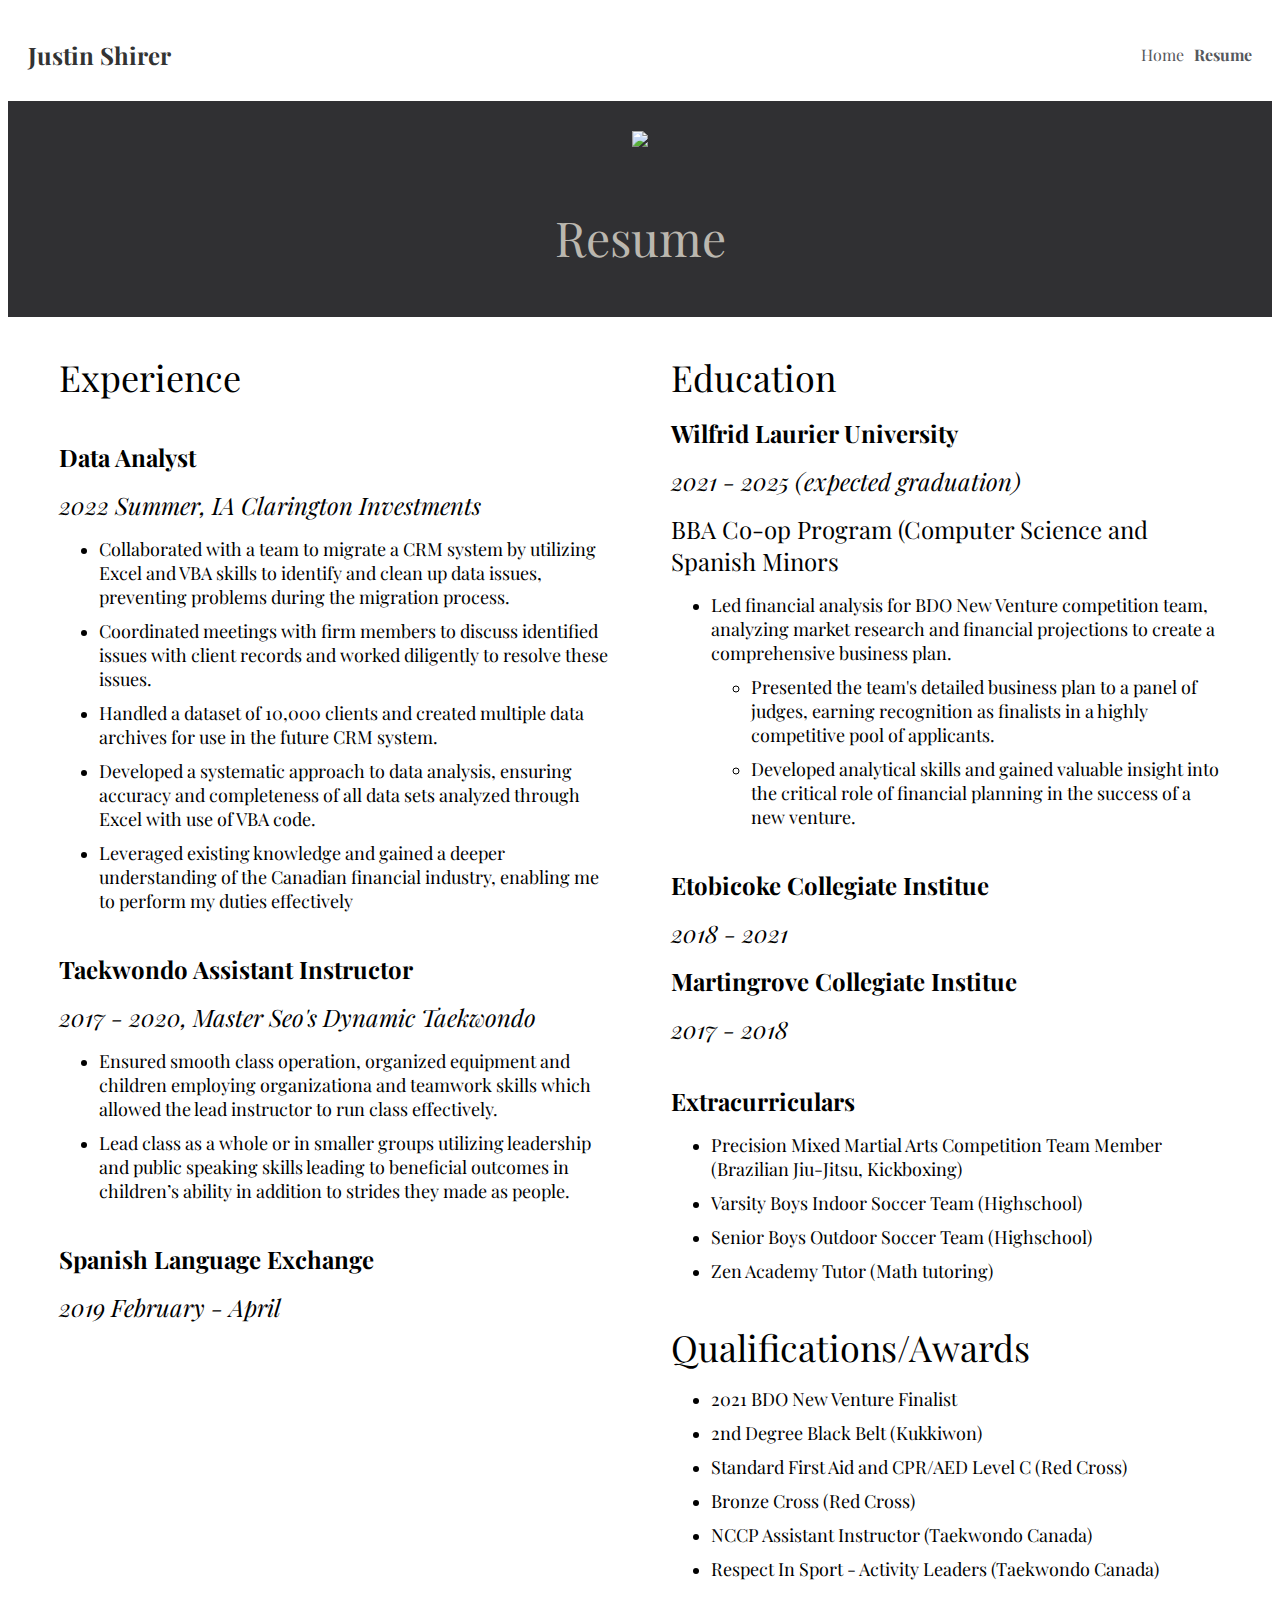
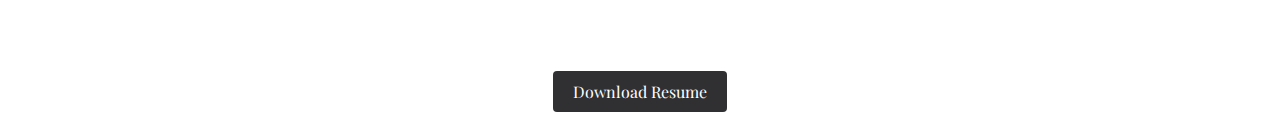
==== resume.html @ ed5cc403 "Add files via upload" ====
<html>
<head>
  <title>Justin Shirer</title>
  <link rel="stylesheet" href="https://fonts.googleapis.com/css2?family=Playfair+Display&display=swap">
  <link rel="stylesheet" type="text/css" href="styles.css">
</head>
<body>
  <header>
    <div class="logo">Justin Shirer</div>
    <nav>
      <ul class="nav-links">
        <li><a href="index.html">Home</a></li>
        <li><a href="resume.html">Resume</a></li>
      </ul>
    </nav>
  </header>

  <section class="resume-header">
    <div class="image-container">
      <img src="images/portrait2.jpg">
    </div>
    <div class="text-container">
      <p>Resume</p>
    </div>
  </section>

  <section class="two-columns">
    <div class="column">
      <p style="margin-bottom: 40px;"><span style="font-size: 36px;">Experience</span></p>
      <p><span style="font-size: 24px; font-weight: bold;">Data Analyst</span></p>
      <p><span style="font-size: 24px; font-style: italic;">2022 Summer, IA Clarington Investments</span></p>
      <ul style="margin-bottom: 40px;">
        <li style="margin-bottom: 10px;"><span style="font-size: 18px;">Collaborated with a team to migrate a CRM system by utilizing Excel and VBA skills to identify and clean up data issues, preventing problems during the migration process.</span></li>
        <li style="margin-bottom: 10px;"><span style="font-size: 18px;">Coordinated meetings with firm members to discuss identified issues with client records and worked diligently to resolve these issues.</span></li>
        <li style="margin-bottom: 10px;"><span style="font-size: 18px;">Handled a dataset of 10,000 clients and created multiple data archives for use in the future CRM system.</span></li>
        <li style="margin-bottom: 10px;"><span style="font-size: 18px;">Developed a systematic approach to data analysis, ensuring accuracy and completeness of all data sets analyzed through Excel with use of VBA code.</span></li>
        <li style="margin-bottom: 10px;"><span style="font-size: 18px;">Leveraged existing knowledge and gained a deeper understanding of the Canadian financial industry, enabling me to perform my duties effectively</span></li>
      </ul>
      <p><span style="font-size: 24px; font-weight: bold;">Taekwondo Assistant Instructor</span></p>
      <p><span style="font-size: 24px; font-style: italic;">2017 - 2020, Master Seo's Dynamic Taekwondo</span></p>
      <ul style="margin-bottom: 40px;">
        <li style="margin-bottom: 10px;"><span style="font-size: 18px;">Ensured smooth class operation, organized equipment and children employing organizationa and teamwork skills which allowed the lead instructor to run class effectively.</span></li>
        <li style="margin-bottom: 10px;"><span style="font-size: 18px;">Lead class as a whole or in smaller groups utilizing leadership and public speaking skills leading to beneficial outcomes in children’s ability in addition to strides they made as people.</span></li>
      </ul>
      <p><span style="font-size: 24px; font-weight: bold;">Spanish Language Exchange</span></p>
      <p><span style="font-size: 24px; font-style: italic;">2019 February - April</span></p>
    </div>
    <div class="column">
      <p><span style="font-size: 36px;">Education</span></p>
      <p><span style="font-size: 24px; font-weight: bold;">Wilfrid Laurier University</span></p>
      <p><span style="font-size: 24px; font-style: italic;">2021 - 2025 (expected graduation)</span></p>
      <p><span style="font-size: 24px;">BBA Co-op Program (Computer Science and Spanish Minors</span></p>
      <ul style="margin-bottom: 40px;">
        <li style="margin-bottom: 10px;"><span style="font-size: 18px;">Led financial analysis for BDO New Venture competition team, analyzing market research and financial projections to create a comprehensive business plan.</span></li>
        <ul>
          <li style="margin-bottom: 10px;"><span style="font-size: 18px;">Presented the team's detailed business plan to a panel of judges, earning recognition as finalists in a highly competitive pool of applicants.</span></li>
          <li style="margin-bottom: 10px;"><span style="font-size: 18px;">Developed analytical skills and gained valuable insight into the critical role of financial planning in the success of a new venture.</span></li>
        </ul>
      </ul>
      <p><span style="font-size: 24px; font-weight: bold;">Etobicoke Collegiate Institue</span></p>
      <p><span style="font-size: 24px; font-style: italic;">2018 - 2021</span></p>
      <p><span style="font-size: 24px; font-weight: bold;">Martingrove Collegiate Institue</span></p>
      <p><span style="font-size: 24px; font-style: italic;">2017 - 2018</span></p>
      <p style="margin-top: 40px;"><span style="font-size: 24px; font-weight: bold;">Extracurriculars</span></p>
      <ul style="margin-bottom: 40px;">
        <li style="margin-bottom: 10px;"><span style="font-size: 18px;">Precision Mixed Martial Arts Competition Team Member (Brazilian Jiu-Jitsu, Kickboxing) </span></li>
        <li style="margin-bottom: 10px;"><span style="font-size: 18px;">Varsity Boys Indoor Soccer Team (Highschool)</span></li>
        <li style="margin-bottom: 10px;"><span style="font-size: 18px;">Senior Boys Outdoor Soccer Team (Highschool)</span></li>
        <li style="margin-bottom: 10px;"><span style="font-size: 18px;">Zen Academy Tutor (Math tutoring)</span></li>
      </ul>
      <p><span style="font-size: 36px;">Qualifications/Awards</span></p>
      <ul style="margin-bottom: 40px;">
        <li style="margin-bottom: 10px;"><span style="font-size: 18px;">2021 BDO New Venture Finalist</span></li>
        <li style="margin-bottom: 10px;"><span style="font-size: 18px;">2nd Degree Black Belt (Kukkiwon)</span></li>
        <li style="margin-bottom: 10px;"><span style="font-size: 18px;">Standard First Aid and CPR/AED Level C (Red Cross)</span></li>
        <li style="margin-bottom: 10px;"><span style="font-size: 18px;">Bronze Cross (Red Cross)</span></li>
        <li style="margin-bottom: 10px;"><span style="font-size: 18px;">NCCP Assistant Instructor (Taekwondo Canada)</span></li>
        <li style="margin-bottom: 10px;"><span style="font-size: 18px;">Respect In Sport - Activity Leaders (Taekwondo Canada)</span></li>
      </ul>
    </div>
  </section>

  <section class="section-2">
    <div>
      <a href="documents/Resume - Justin Shirer.pdf" target="_blank" class="button">
        Download Resume
      </a>
    </div>
  </section>

  <script src="script.js"></script>
</body>
</html>
---- styles.css ----
header {
    background-color: #FFFFFF;
    padding: 20px;
    display: flex;
    justify-content: space-between;
    align-items: center;
    font-family: 'Playfair Display', serif;
    color:#333333;
  }
  
  .logo {
    font-size: 24px;
    font-weight: bold;
  }
  
  .nav-links {
    list-style-type: none;
    display: flex;
  }
  
  .nav-links li {
    margin-left: 10px;
  }
  
  .nav-links a {
    text-decoration: none;
    color: #56585D;
  }
  
  .nav-links a.active {
    font-weight: bold;
  }

body {
  font-family: 'Playfair Display', serif;
.section-1 {
  background-color: #303033;
  position: relative;
  overflow: hidden;
  display: flex;
  flex-direction: column;
  align-items: center;
  padding: 20px;
}

.section-1 img {
  max-width: 60%;
  margin-bottom: 20px;
  margin-left: 500px;
}

.section-1 div {
  max-width: 100%;
  font-size: 48px;
  color: #fff2cc;
}

.section-2 {
  background-color: #ffffff;
  padding: 20px;
  align-items: center;
  justify-content: center;
}

.section-2 div {
  max-width: 100%;
  font-size: 24px;
  color: #212121;
  text-align: center;
}

.section-2 .button{
  display: inline-block;
  padding: 10px 20px;
  background-color: #303033;
  color: #fff;
  text-decoration: none;
  font-size: 16px;
  border: none;
  border-radius: 4px;
  cursor: pointer;
  margin-top: 10px;
}

.section-3 .large-image {
  max-width: 60%;
  display: flex;
  justify-content: center;
}

.section-3 {
  background-color: #e1dfdb;
  padding: 20px;
  display: flex;
  justify-content: center;
  align-items: center;
}

.section-3 .large-image img {
  display: block;
  max-width: 100%;
  height: auto;
}

.resume-header {
  display: flex;
  flex-direction: column;
  align-items: center;
  text-align: center;
  background-color: #303033;
}

.image-container {
  max-width: 500px;
  display: flex;
  align-items: center;
  justify-content: center;
}

.image-container img {
  margin-top: 30px;
  max-width: 100%;
  max-height: 100%;
}

.text-container {
  margin-top: 10px;
  color: #bbb7af;
  font-size: 48px;
}

.two-columns {
  display: flex;
  justify-content: space-around;
  margin: 20px;
}

.column {
  flex-basis: 45%;
}

@media screen and (min-width: 768px) {
  .section-1 {
    flex-direction: row-reverse;
    justify-content: center;
    align-items: center;
  }

  .section-1 img {
    max-width: 30%;
    margin-bottom: 0;
    margin-right: 20px;
  }

  .section-1 div {
    max-width: 45%;
  }
}
}
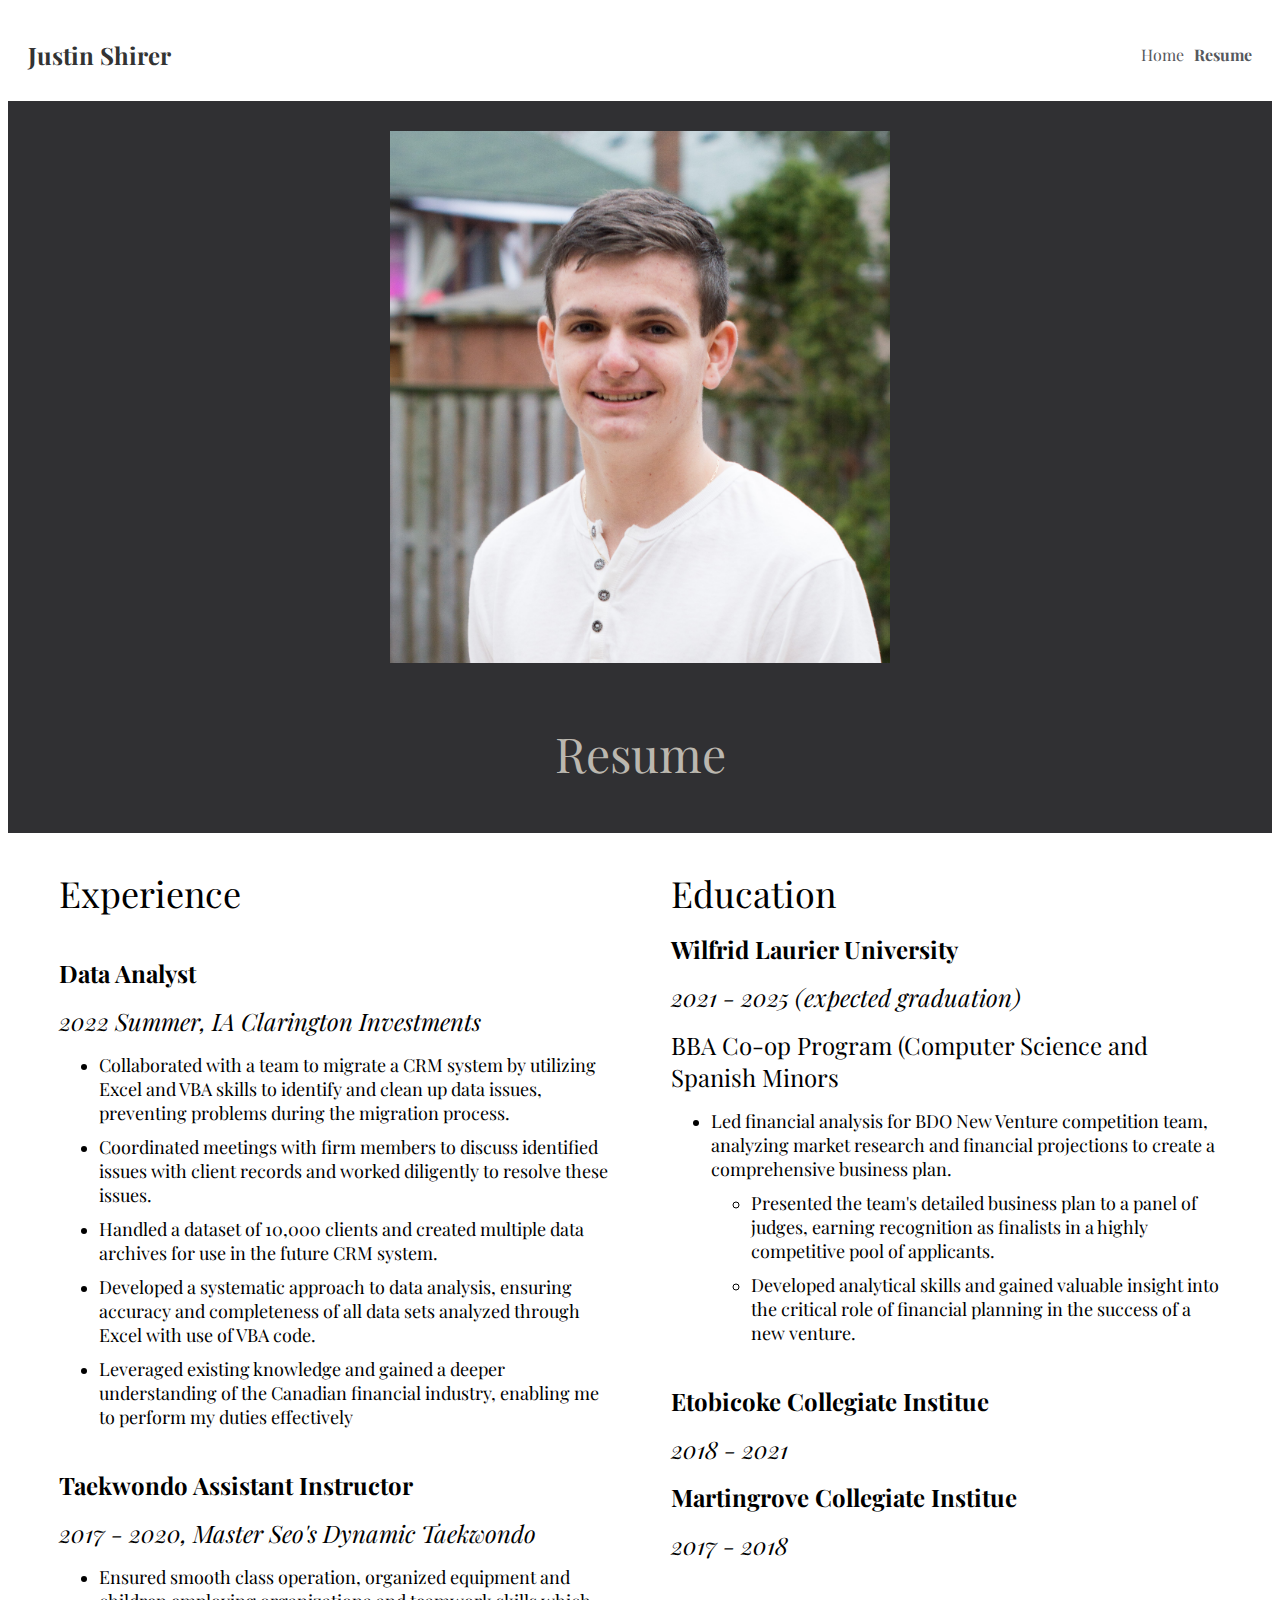
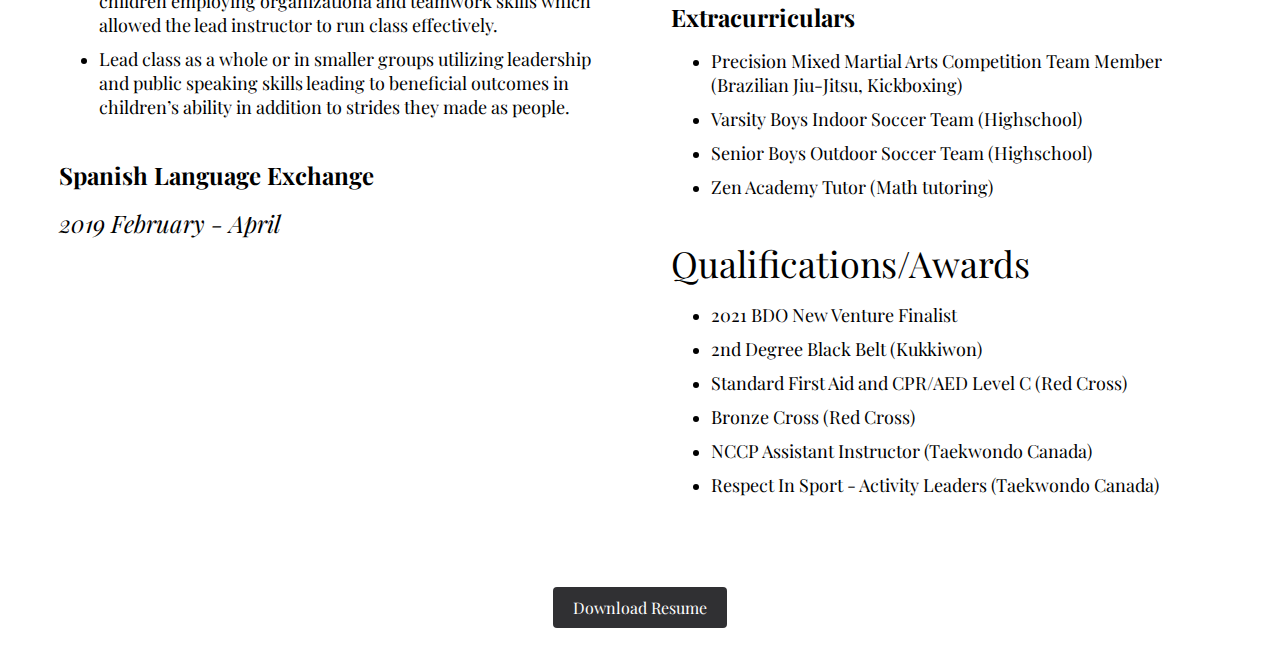
==== commit 0b2d34da: "Add files via upload" ====
--- a/resume.html
+++ b/resume.html
@@ -17,7 +17,7 @@
 
   <section class="resume-header">
     <div class="image-container">
-      <img src="images/portrait2.jpg">
+      <img src="portrait2.jpg">
     </div>
     <div class="text-container">
       <p>Resume</p>
@@ -82,7 +82,7 @@
 
   <section class="section-2">
     <div>
-      <a href="documents/Resume - Justin Shirer.pdf" target="_blank" class="button">
+      <a href="Resume - Justin Shirer.pdf" target="_blank" class="button">
         Download Resume
       </a>
     </div>
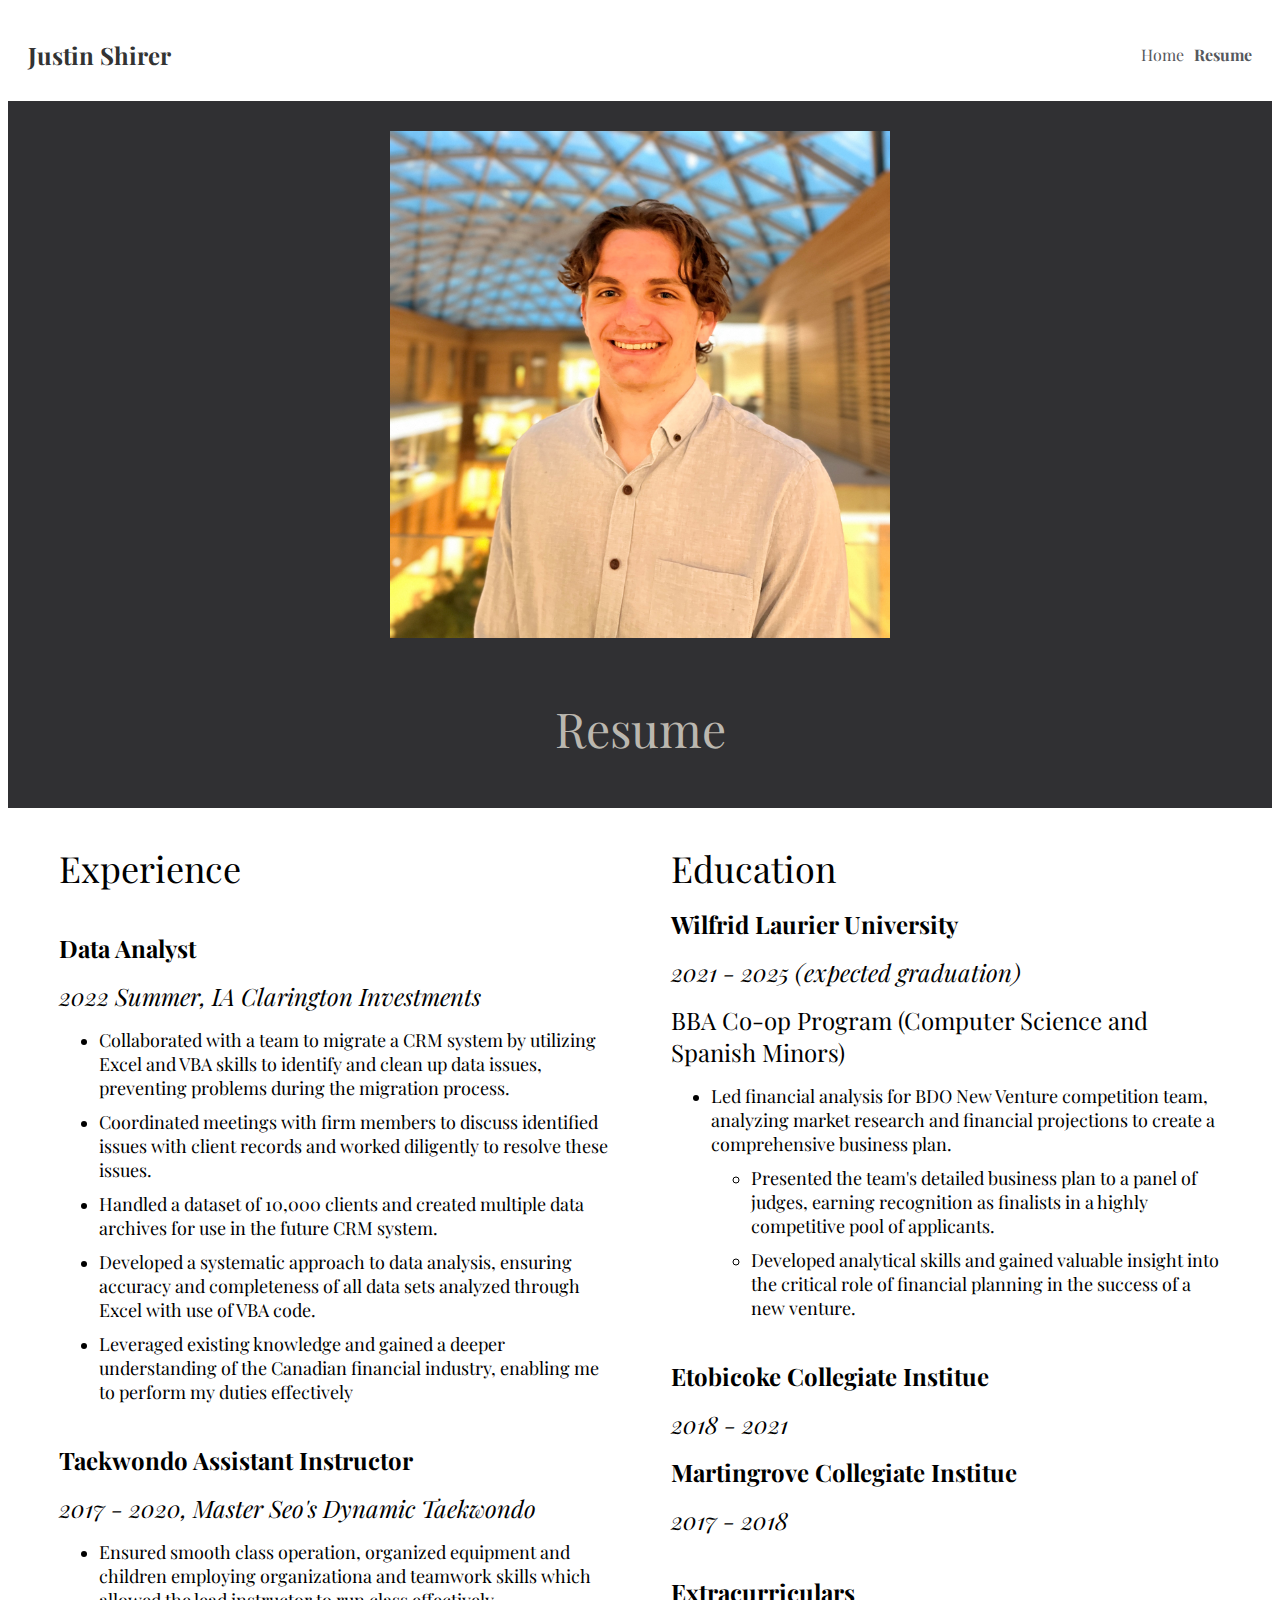
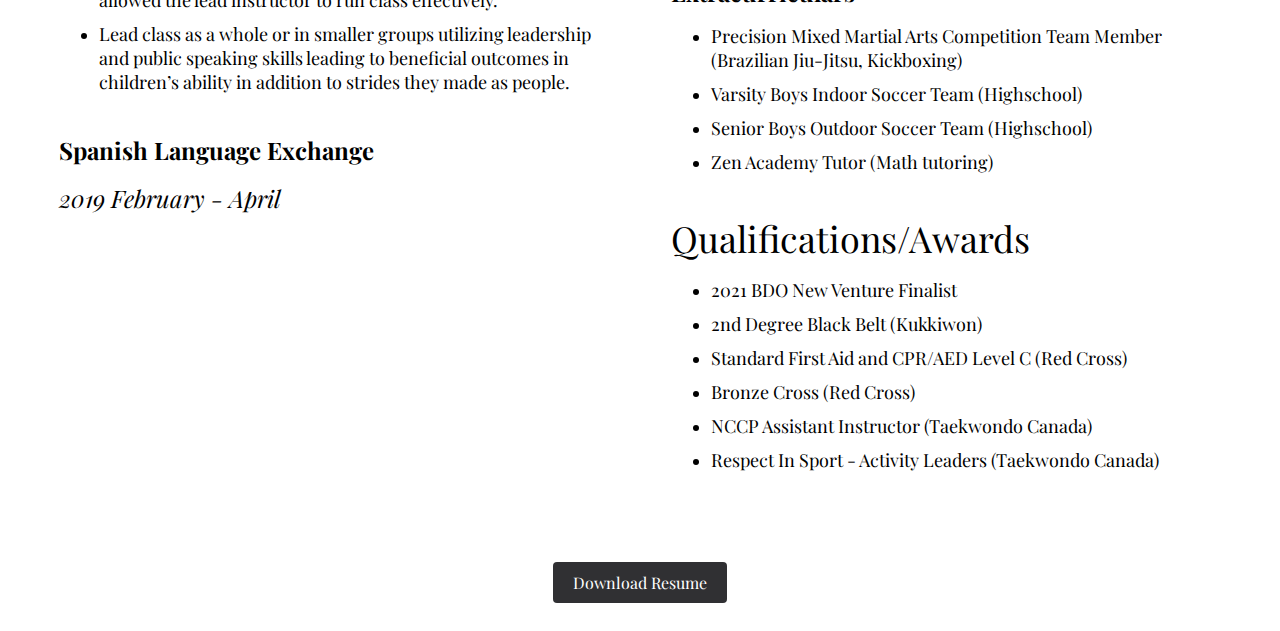
==== commit d8e55ac1: "Update resume.html" ====
--- a/resume.html
+++ b/resume.html
@@ -49,7 +49,7 @@
       <p><span style="font-size: 36px;">Education</span></p>
       <p><span style="font-size: 24px; font-weight: bold;">Wilfrid Laurier University</span></p>
       <p><span style="font-size: 24px; font-style: italic;">2021 - 2025 (expected graduation)</span></p>
-      <p><span style="font-size: 24px;">BBA Co-op Program (Computer Science and Spanish Minors</span></p>
+      <p><span style="font-size: 24px;">BBA Co-op Program (Computer Science and Spanish Minors)</span></p>
       <ul style="margin-bottom: 40px;">
         <li style="margin-bottom: 10px;"><span style="font-size: 18px;">Led financial analysis for BDO New Venture competition team, analyzing market research and financial projections to create a comprehensive business plan.</span></li>
         <ul>
@@ -90,4 +90,4 @@
 
   <script src="script.js"></script>
 </body>
-</html>+</html>
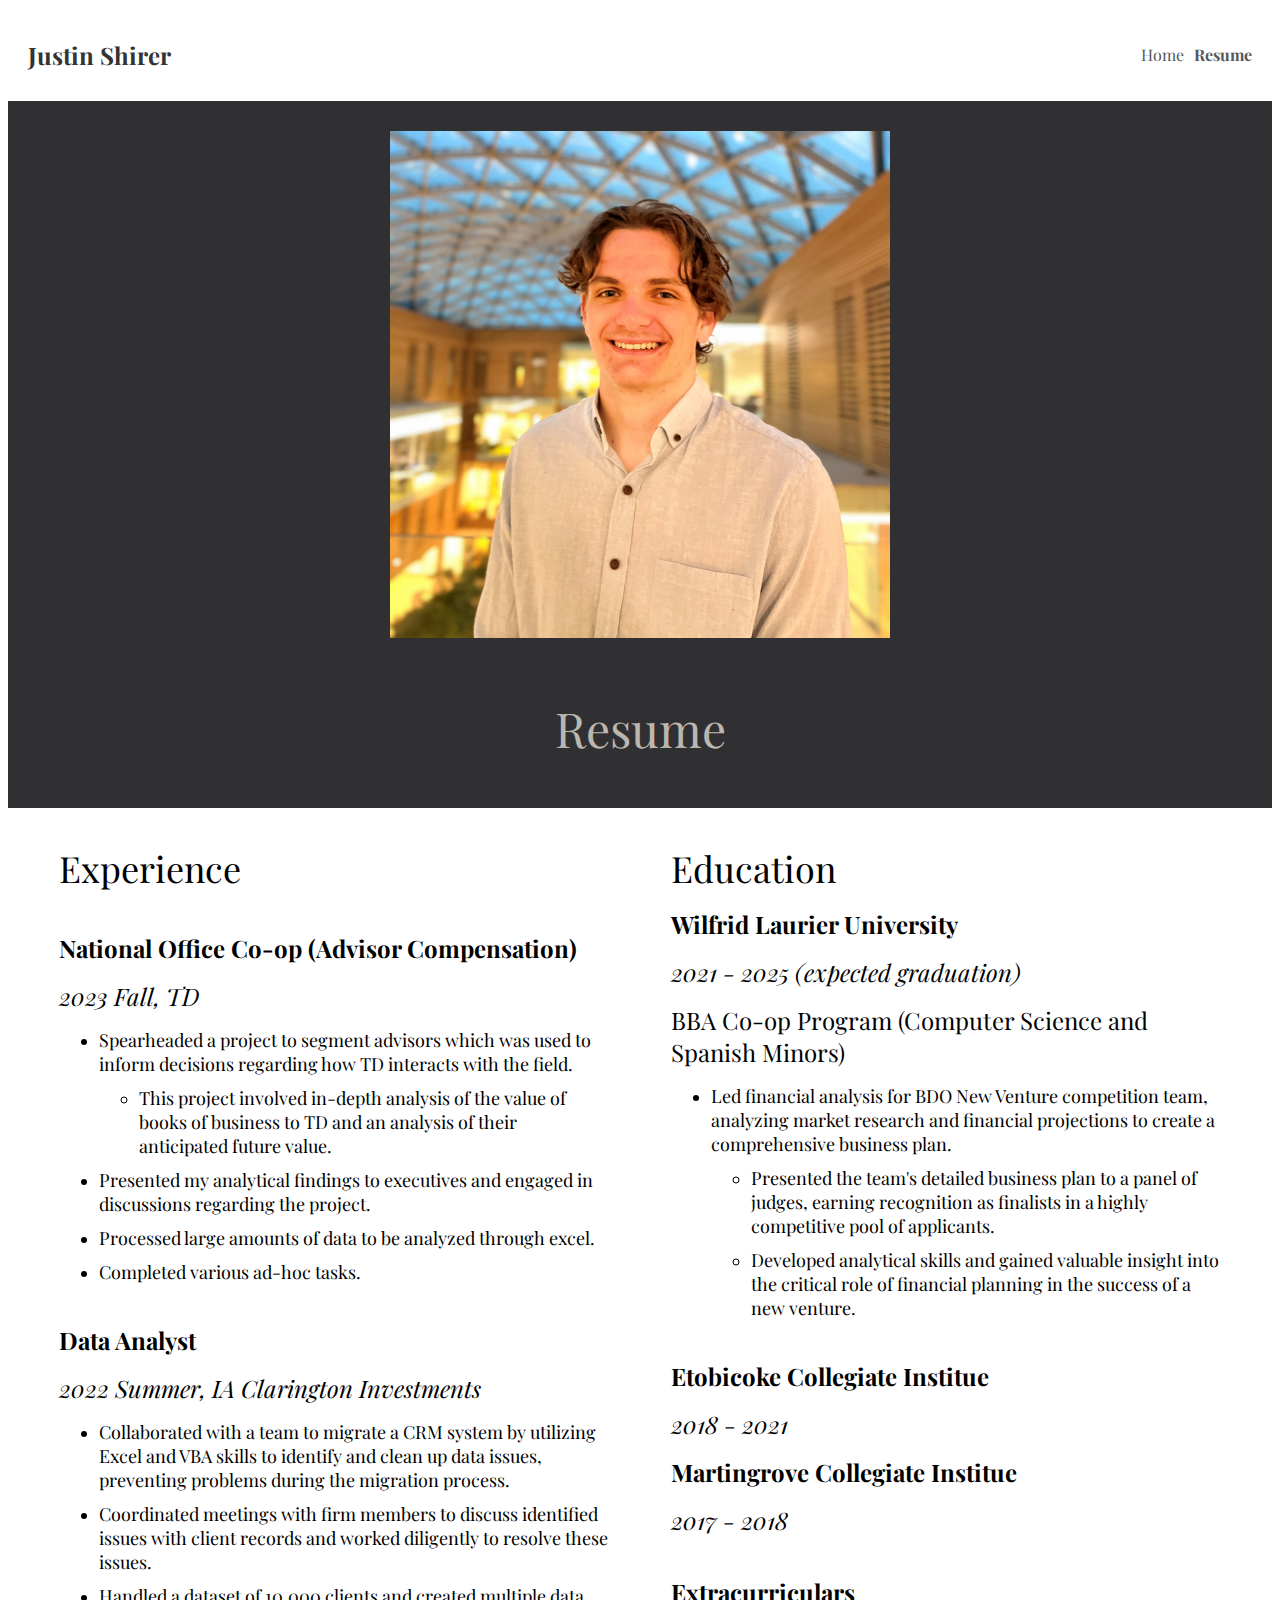
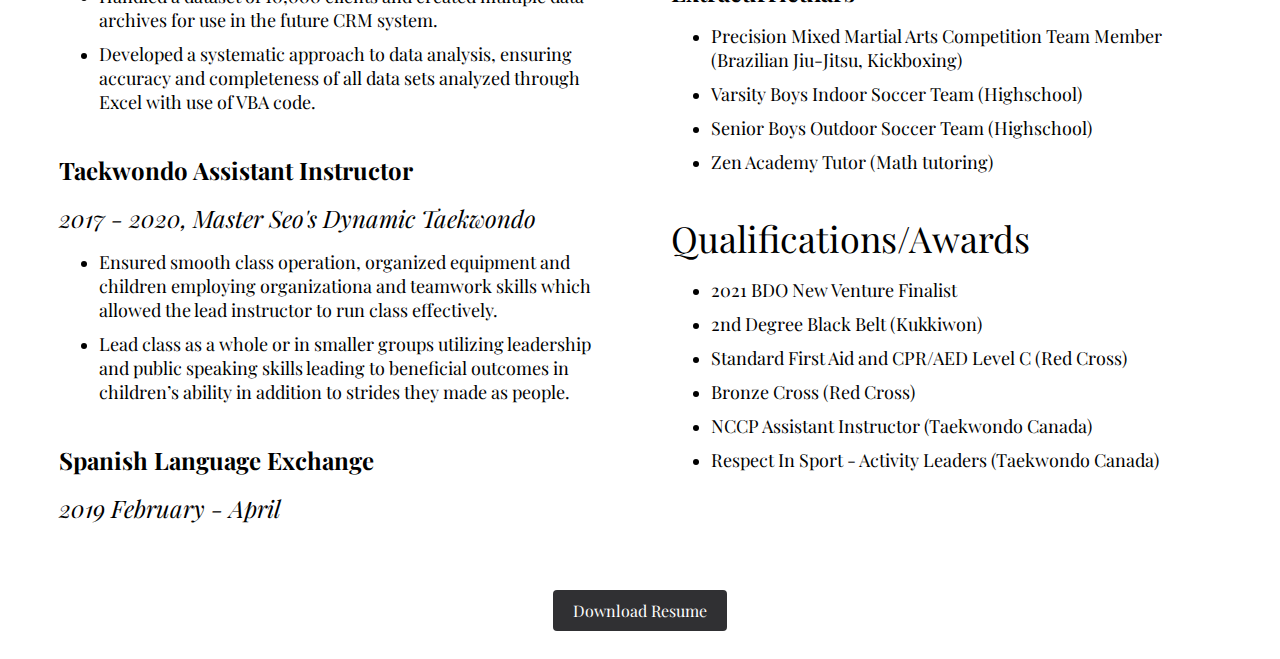
==== commit e49e706f: "Update resume.html" ====
--- a/resume.html
+++ b/resume.html
@@ -27,6 +27,17 @@
   <section class="two-columns">
     <div class="column">
       <p style="margin-bottom: 40px;"><span style="font-size: 36px;">Experience</span></p>
+      <p><span style="font-size: 24px; font-weight: bold;">National Office Co-op (Advisor Compensation)</span></p>
+      <p><span style="font-size: 24px; font-style: italic;">2023 Fall, TD</span></p>
+      <ul style="margin-bottom: 40px;">
+        <li style="margin-bottom: 10px;"><span style="font-size: 18px;">Spearheaded a project to segment advisors which was used to inform decisions regarding how TD interacts with the field.</span></li>
+        <ul>
+          <li style="margin-bottom: 10px;"><span style="font-size: 18px;">This project involved in-depth analysis of the value of books of business to TD and an analysis of their anticipated future value.</span></li>
+        </ul>
+        <li style="margin-bottom: 10px;"><span style="font-size: 18px;">Presented my analytical findings to executives and engaged in discussions regarding the project.</span></li>
+        <li style="margin-bottom: 10px;"><span style="font-size: 18px;">Processed large amounts of data to be analyzed through excel.</span></li>
+        <li style="margin-bottom: 10px;"><span style="font-size: 18px;">Completed various ad-hoc tasks.</span></li>
+      </ul>
       <p><span style="font-size: 24px; font-weight: bold;">Data Analyst</span></p>
       <p><span style="font-size: 24px; font-style: italic;">2022 Summer, IA Clarington Investments</span></p>
       <ul style="margin-bottom: 40px;">
@@ -34,7 +45,6 @@
         <li style="margin-bottom: 10px;"><span style="font-size: 18px;">Coordinated meetings with firm members to discuss identified issues with client records and worked diligently to resolve these issues.</span></li>
         <li style="margin-bottom: 10px;"><span style="font-size: 18px;">Handled a dataset of 10,000 clients and created multiple data archives for use in the future CRM system.</span></li>
         <li style="margin-bottom: 10px;"><span style="font-size: 18px;">Developed a systematic approach to data analysis, ensuring accuracy and completeness of all data sets analyzed through Excel with use of VBA code.</span></li>
-        <li style="margin-bottom: 10px;"><span style="font-size: 18px;">Leveraged existing knowledge and gained a deeper understanding of the Canadian financial industry, enabling me to perform my duties effectively</span></li>
       </ul>
       <p><span style="font-size: 24px; font-weight: bold;">Taekwondo Assistant Instructor</span></p>
       <p><span style="font-size: 24px; font-style: italic;">2017 - 2020, Master Seo's Dynamic Taekwondo</span></p>
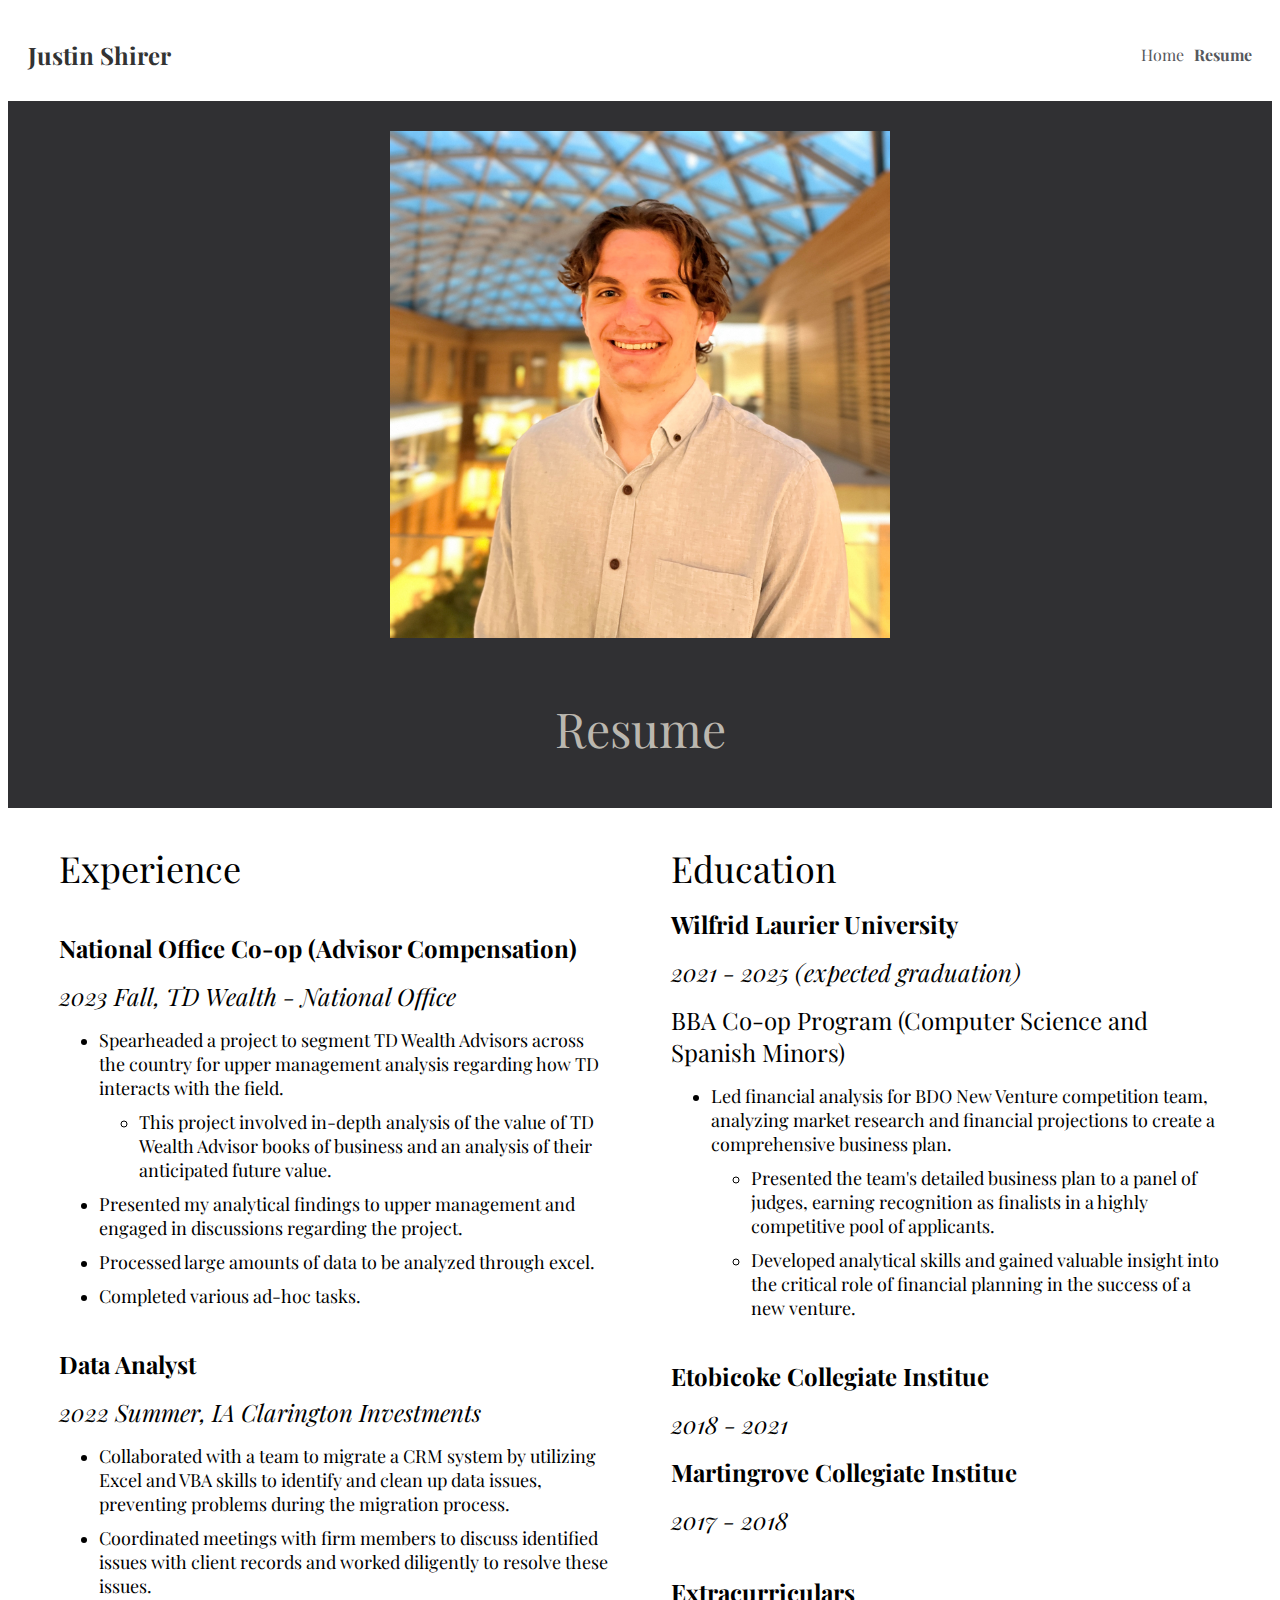
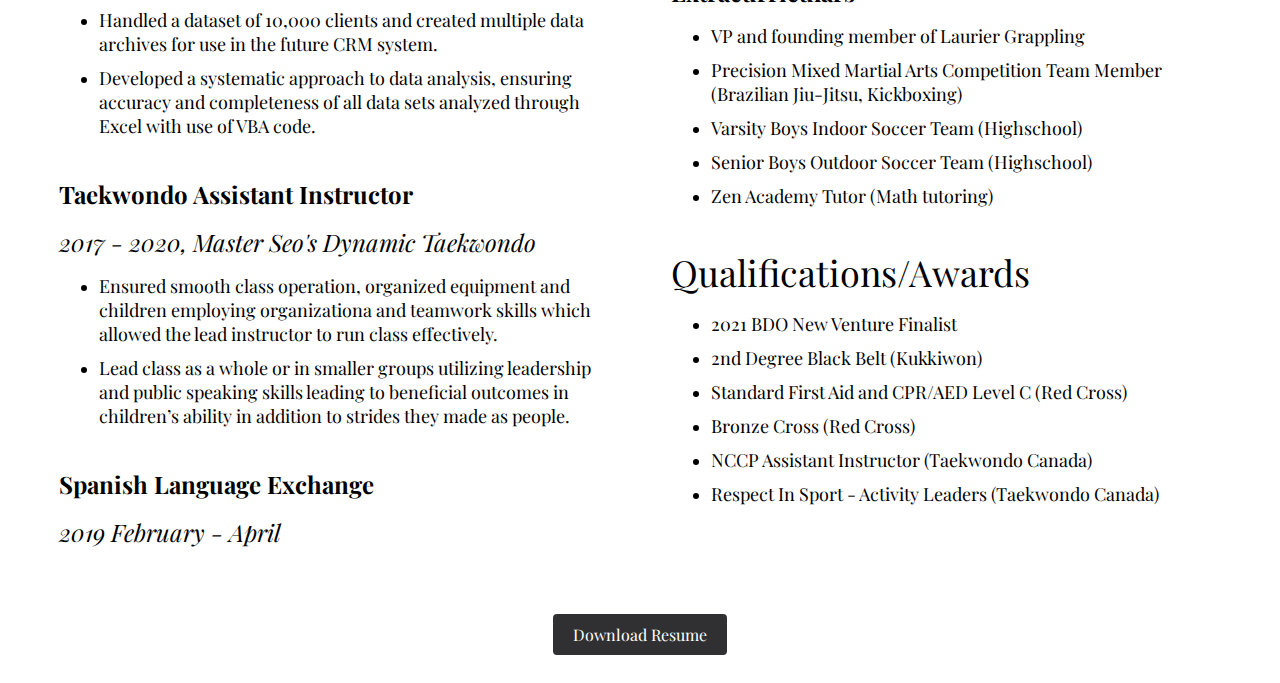
==== commit ae9105e7: "Update resume.html" ====
--- a/resume.html
+++ b/resume.html
@@ -28,13 +28,13 @@
     <div class="column">
       <p style="margin-bottom: 40px;"><span style="font-size: 36px;">Experience</span></p>
       <p><span style="font-size: 24px; font-weight: bold;">National Office Co-op (Advisor Compensation)</span></p>
-      <p><span style="font-size: 24px; font-style: italic;">2023 Fall, TD</span></p>
+      <p><span style="font-size: 24px; font-style: italic;">2023 Fall, TD Wealth - National Office</span></p>
       <ul style="margin-bottom: 40px;">
-        <li style="margin-bottom: 10px;"><span style="font-size: 18px;">Spearheaded a project to segment advisors which was used to inform decisions regarding how TD interacts with the field.</span></li>
+        <li style="margin-bottom: 10px;"><span style="font-size: 18px;">Spearheaded a project to segment TD Wealth Advisors across the country for upper management analysis regarding how TD interacts with the field.</span></li>
         <ul>
-          <li style="margin-bottom: 10px;"><span style="font-size: 18px;">This project involved in-depth analysis of the value of books of business to TD and an analysis of their anticipated future value.</span></li>
+          <li style="margin-bottom: 10px;"><span style="font-size: 18px;">This project involved in-depth analysis of the value of TD Wealth Advisor books of business and an analysis of their anticipated future value.</span></li>
         </ul>
-        <li style="margin-bottom: 10px;"><span style="font-size: 18px;">Presented my analytical findings to executives and engaged in discussions regarding the project.</span></li>
+        <li style="margin-bottom: 10px;"><span style="font-size: 18px;">Presented my analytical findings to upper management and engaged in discussions regarding the project.</span></li>
         <li style="margin-bottom: 10px;"><span style="font-size: 18px;">Processed large amounts of data to be analyzed through excel.</span></li>
         <li style="margin-bottom: 10px;"><span style="font-size: 18px;">Completed various ad-hoc tasks.</span></li>
       </ul>
@@ -73,6 +73,7 @@
       <p><span style="font-size: 24px; font-style: italic;">2017 - 2018</span></p>
       <p style="margin-top: 40px;"><span style="font-size: 24px; font-weight: bold;">Extracurriculars</span></p>
       <ul style="margin-bottom: 40px;">
+        <li style="margin-bottom: 10px;"><span style="font-size: 18px;">VP and founding member of Laurier Grappling</span></li>
         <li style="margin-bottom: 10px;"><span style="font-size: 18px;">Precision Mixed Martial Arts Competition Team Member (Brazilian Jiu-Jitsu, Kickboxing) </span></li>
         <li style="margin-bottom: 10px;"><span style="font-size: 18px;">Varsity Boys Indoor Soccer Team (Highschool)</span></li>
         <li style="margin-bottom: 10px;"><span style="font-size: 18px;">Senior Boys Outdoor Soccer Team (Highschool)</span></li>
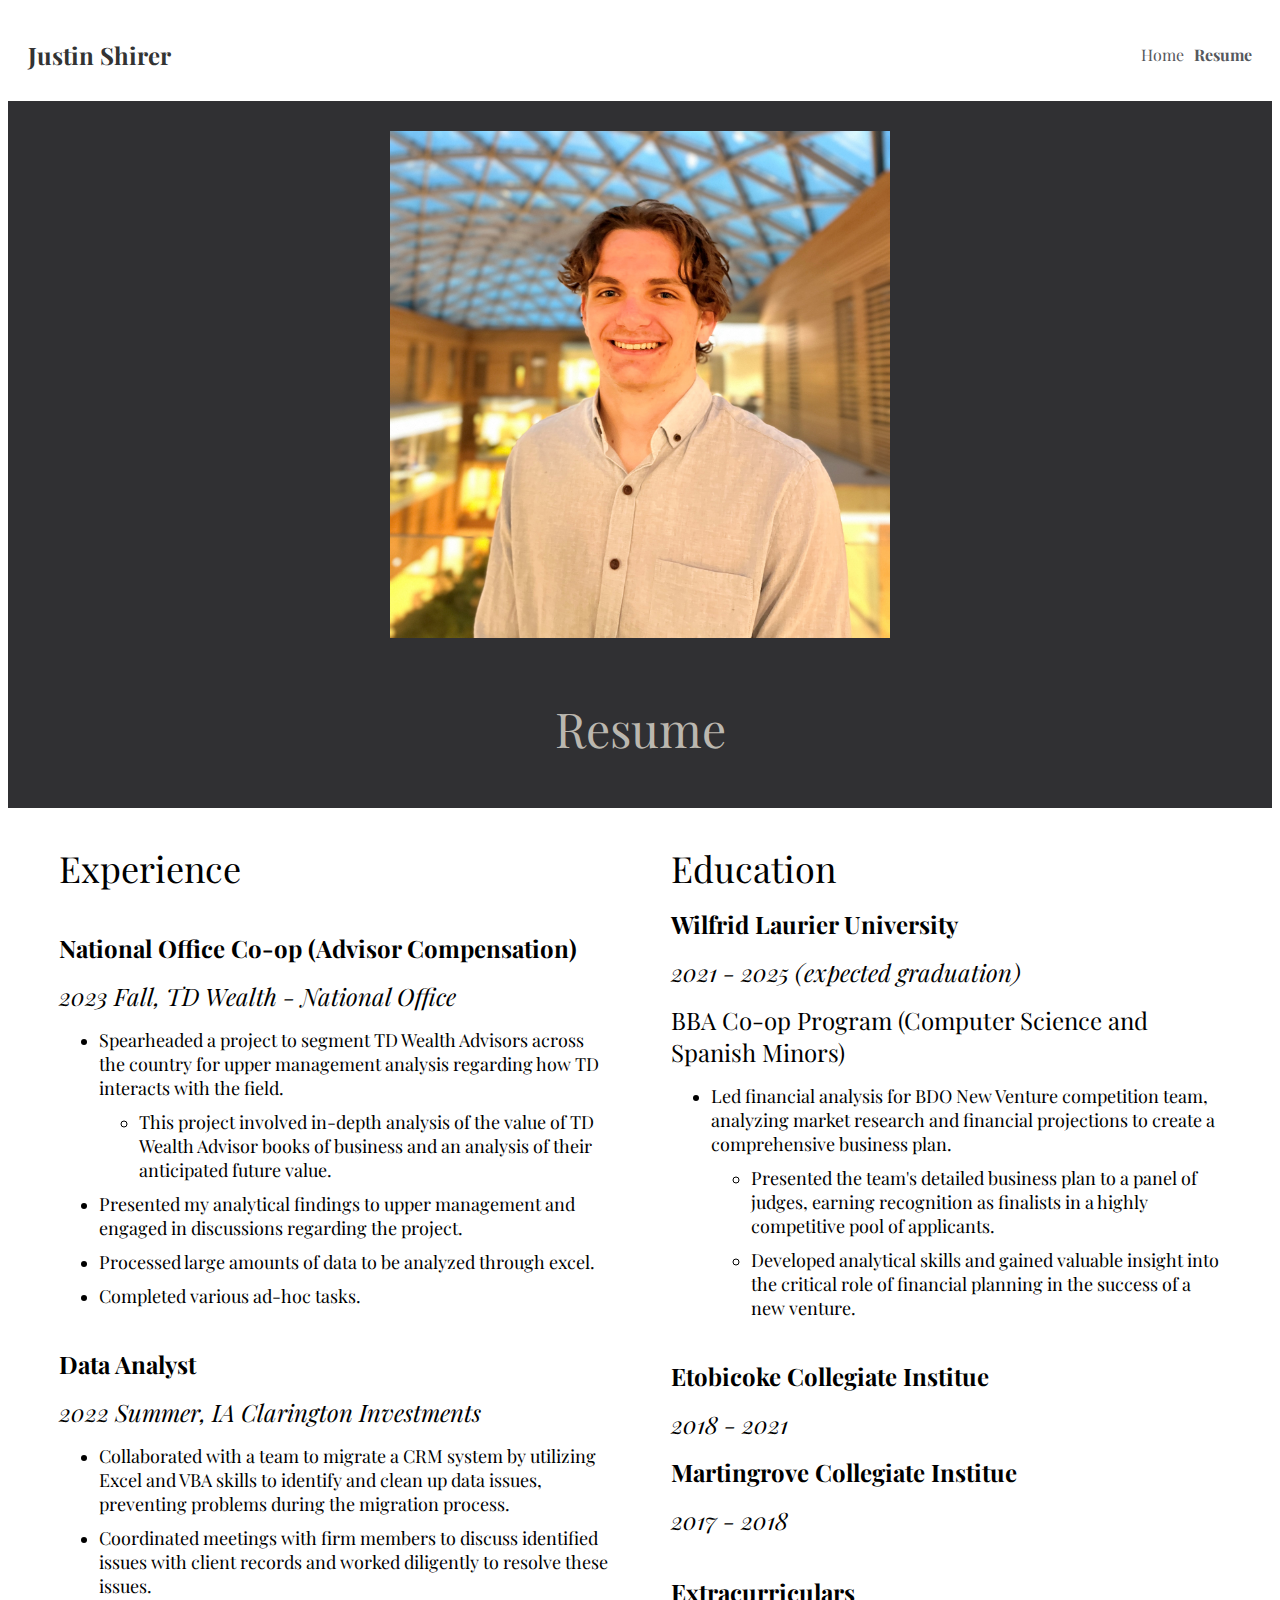
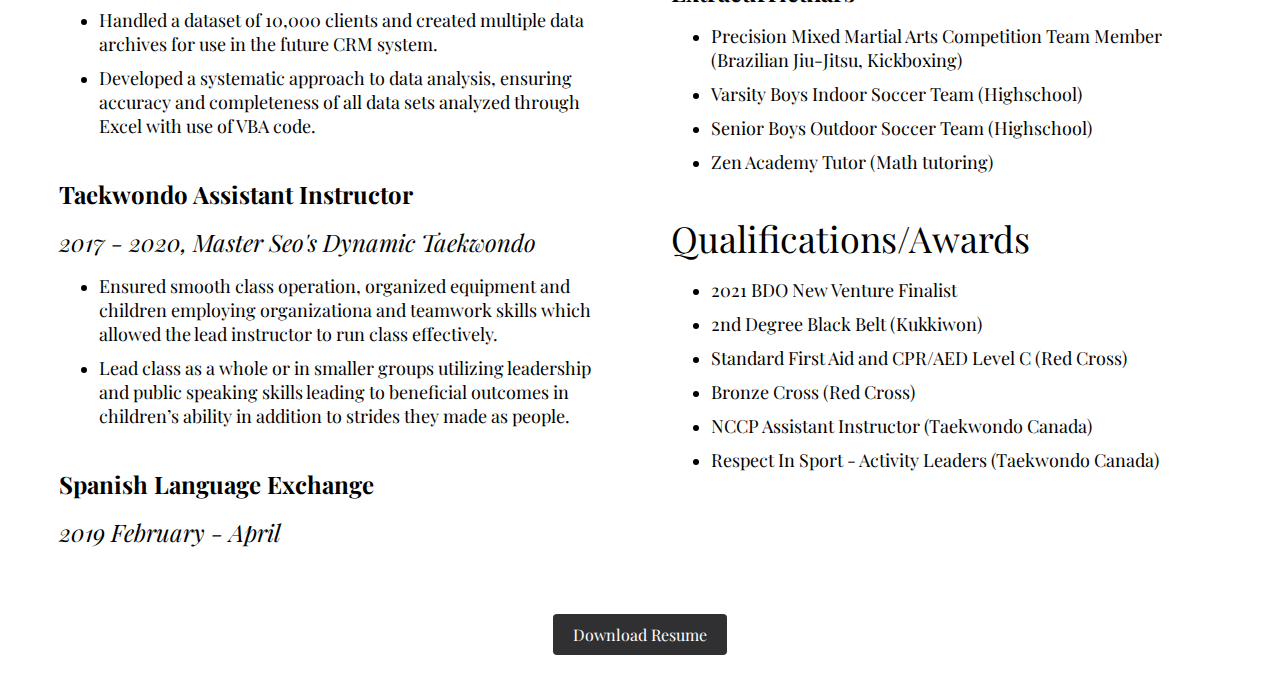
==== commit b9080e51: "Update resume.html" ====
--- a/resume.html
+++ b/resume.html
@@ -73,7 +73,6 @@
       <p><span style="font-size: 24px; font-style: italic;">2017 - 2018</span></p>
       <p style="margin-top: 40px;"><span style="font-size: 24px; font-weight: bold;">Extracurriculars</span></p>
       <ul style="margin-bottom: 40px;">
-        <li style="margin-bottom: 10px;"><span style="font-size: 18px;">VP and founding member of Laurier Grappling</span></li>
         <li style="margin-bottom: 10px;"><span style="font-size: 18px;">Precision Mixed Martial Arts Competition Team Member (Brazilian Jiu-Jitsu, Kickboxing) </span></li>
         <li style="margin-bottom: 10px;"><span style="font-size: 18px;">Varsity Boys Indoor Soccer Team (Highschool)</span></li>
         <li style="margin-bottom: 10px;"><span style="font-size: 18px;">Senior Boys Outdoor Soccer Team (Highschool)</span></li>
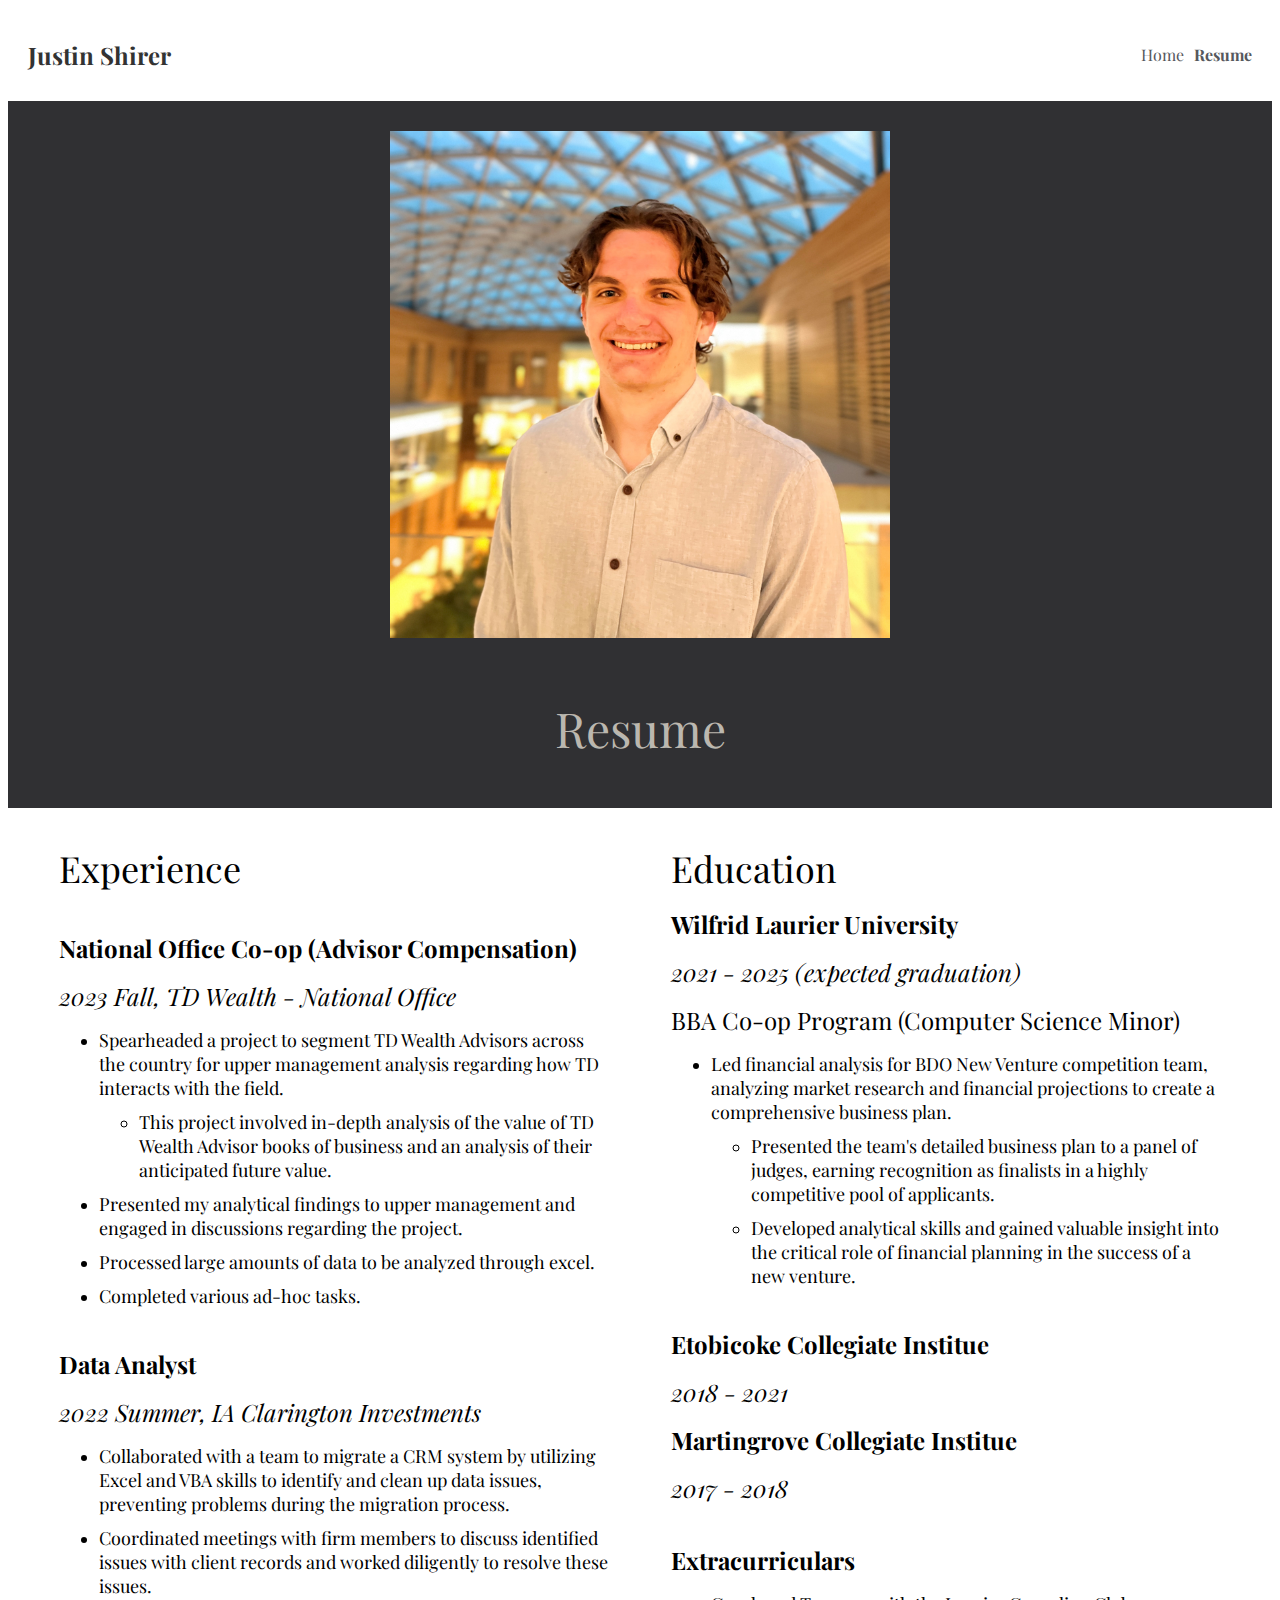
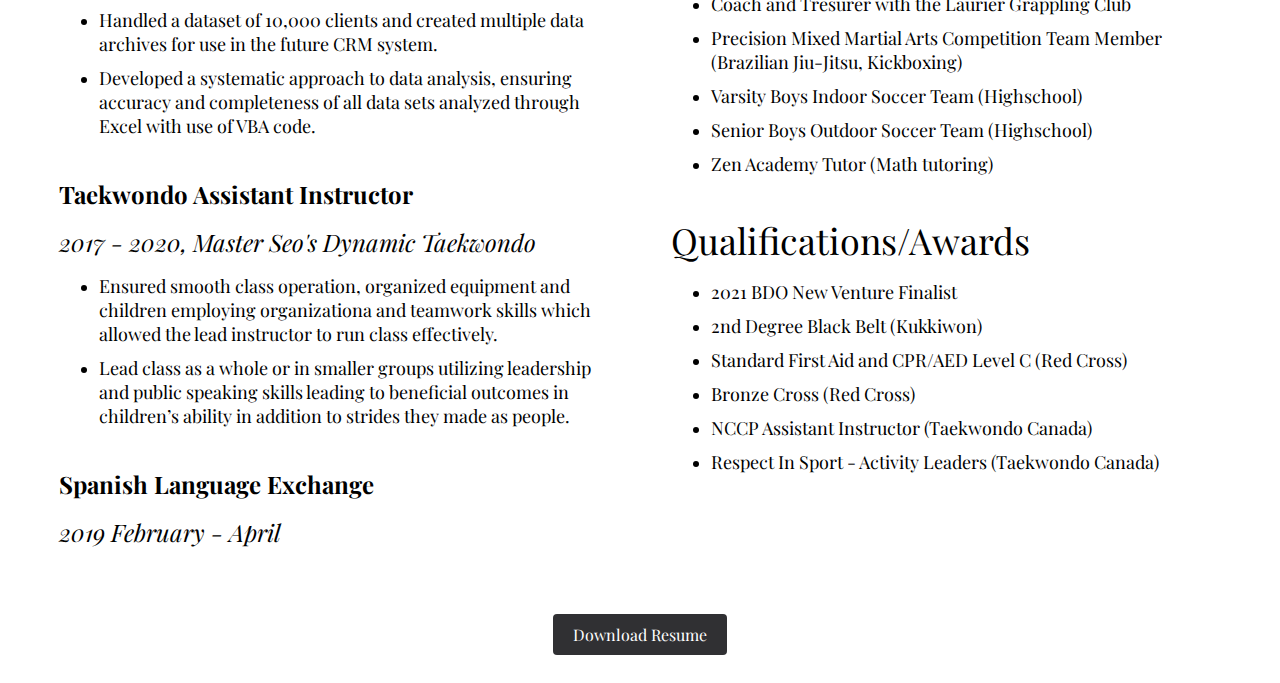
==== commit f4e96fd9: "Update resume.html" ====
--- a/resume.html
+++ b/resume.html
@@ -59,7 +59,7 @@
       <p><span style="font-size: 36px;">Education</span></p>
       <p><span style="font-size: 24px; font-weight: bold;">Wilfrid Laurier University</span></p>
       <p><span style="font-size: 24px; font-style: italic;">2021 - 2025 (expected graduation)</span></p>
-      <p><span style="font-size: 24px;">BBA Co-op Program (Computer Science and Spanish Minors)</span></p>
+      <p><span style="font-size: 24px;">BBA Co-op Program (Computer Science Minor)</span></p>
       <ul style="margin-bottom: 40px;">
         <li style="margin-bottom: 10px;"><span style="font-size: 18px;">Led financial analysis for BDO New Venture competition team, analyzing market research and financial projections to create a comprehensive business plan.</span></li>
         <ul>
@@ -73,6 +73,7 @@
       <p><span style="font-size: 24px; font-style: italic;">2017 - 2018</span></p>
       <p style="margin-top: 40px;"><span style="font-size: 24px; font-weight: bold;">Extracurriculars</span></p>
       <ul style="margin-bottom: 40px;">
+        <li style="margin-bottom: 10px;"><span style="font-size: 18px;">Coach and  Tresurer with the Laurier Grappling Club</span></li>
         <li style="margin-bottom: 10px;"><span style="font-size: 18px;">Precision Mixed Martial Arts Competition Team Member (Brazilian Jiu-Jitsu, Kickboxing) </span></li>
         <li style="margin-bottom: 10px;"><span style="font-size: 18px;">Varsity Boys Indoor Soccer Team (Highschool)</span></li>
         <li style="margin-bottom: 10px;"><span style="font-size: 18px;">Senior Boys Outdoor Soccer Team (Highschool)</span></li>
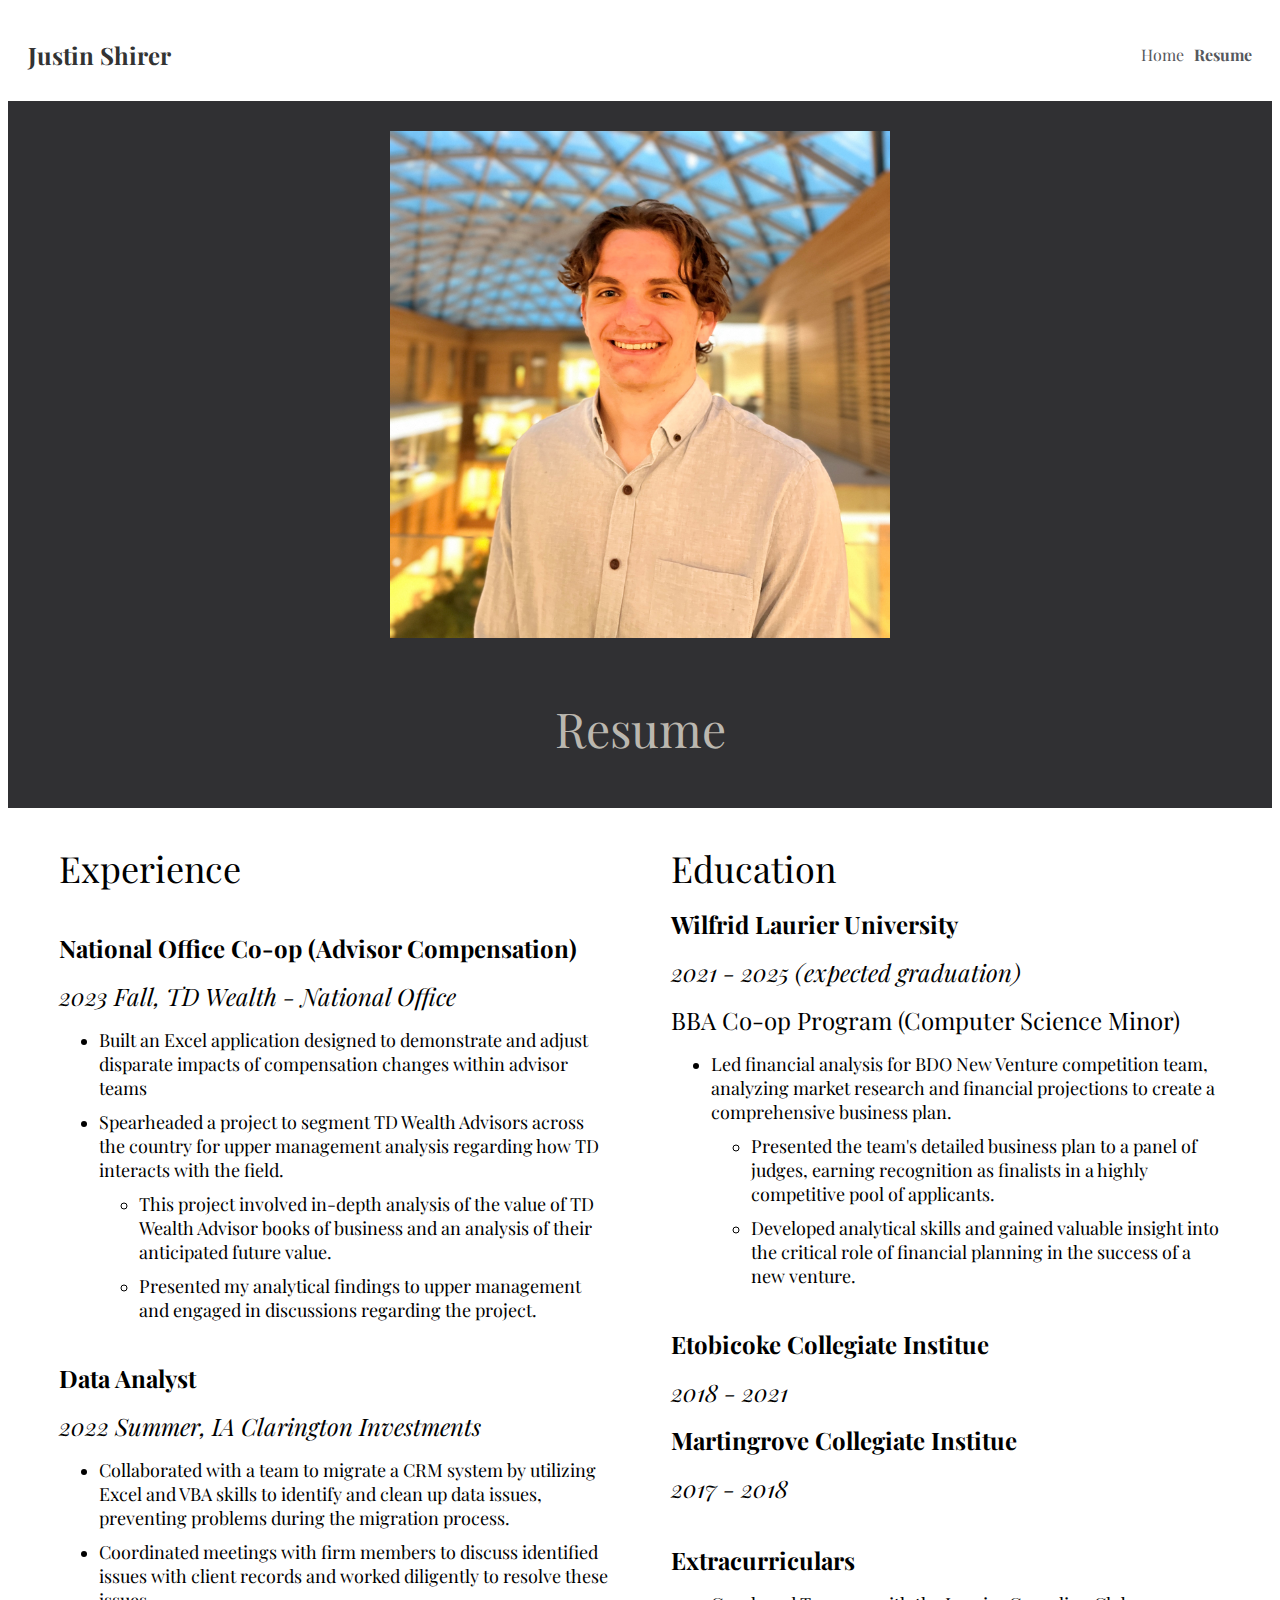
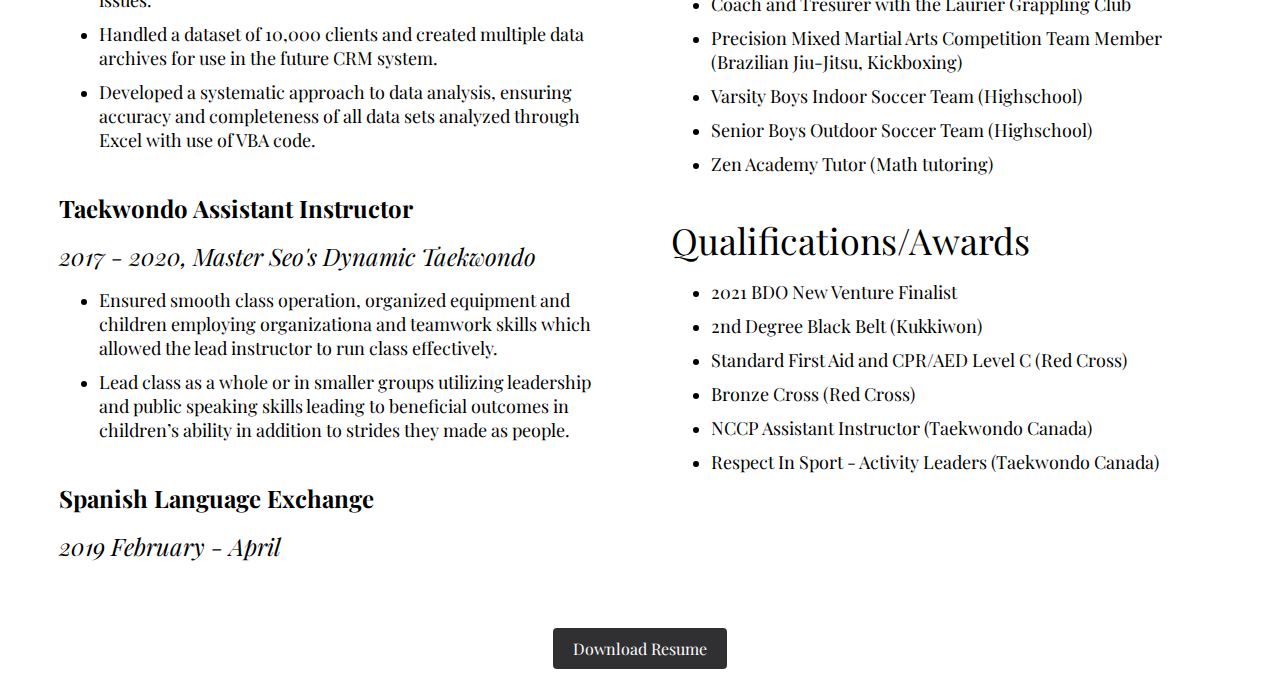
==== commit 30891055: "Update resume.html" ====
--- a/resume.html
+++ b/resume.html
@@ -30,13 +30,12 @@
       <p><span style="font-size: 24px; font-weight: bold;">National Office Co-op (Advisor Compensation)</span></p>
       <p><span style="font-size: 24px; font-style: italic;">2023 Fall, TD Wealth - National Office</span></p>
       <ul style="margin-bottom: 40px;">
+        <li style="margin-bottom: 10px;"><span style="font-size: 18px;">Built an Excel application designed to demonstrate and adjust disparate impacts of compensation changes within advisor teams</span></li>
         <li style="margin-bottom: 10px;"><span style="font-size: 18px;">Spearheaded a project to segment TD Wealth Advisors across the country for upper management analysis regarding how TD interacts with the field.</span></li>
         <ul>
           <li style="margin-bottom: 10px;"><span style="font-size: 18px;">This project involved in-depth analysis of the value of TD Wealth Advisor books of business and an analysis of their anticipated future value.</span></li>
+          <li style="margin-bottom: 10px;"><span style="font-size: 18px;">Presented my analytical findings to upper management and engaged in discussions regarding the project.</span></li>
         </ul>
-        <li style="margin-bottom: 10px;"><span style="font-size: 18px;">Presented my analytical findings to upper management and engaged in discussions regarding the project.</span></li>
-        <li style="margin-bottom: 10px;"><span style="font-size: 18px;">Processed large amounts of data to be analyzed through excel.</span></li>
-        <li style="margin-bottom: 10px;"><span style="font-size: 18px;">Completed various ad-hoc tasks.</span></li>
       </ul>
       <p><span style="font-size: 24px; font-weight: bold;">Data Analyst</span></p>
       <p><span style="font-size: 24px; font-style: italic;">2022 Summer, IA Clarington Investments</span></p>
